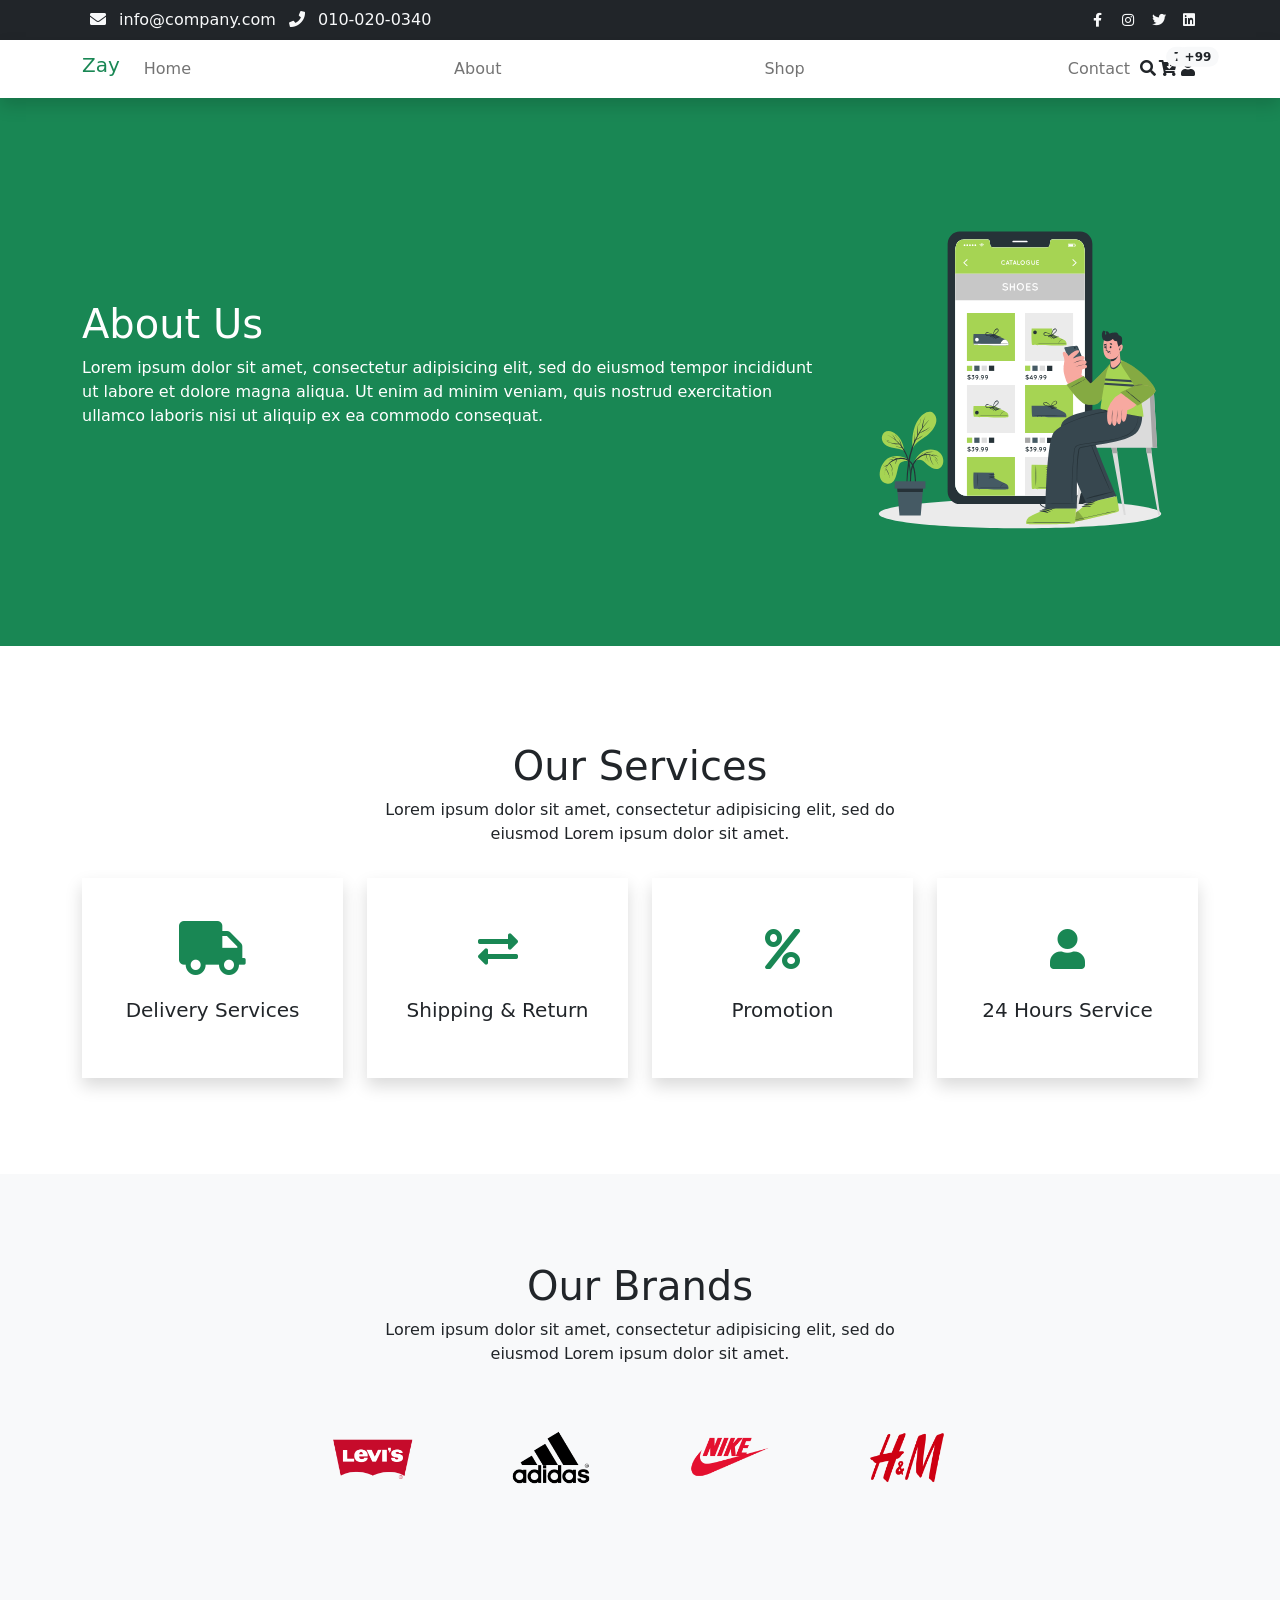
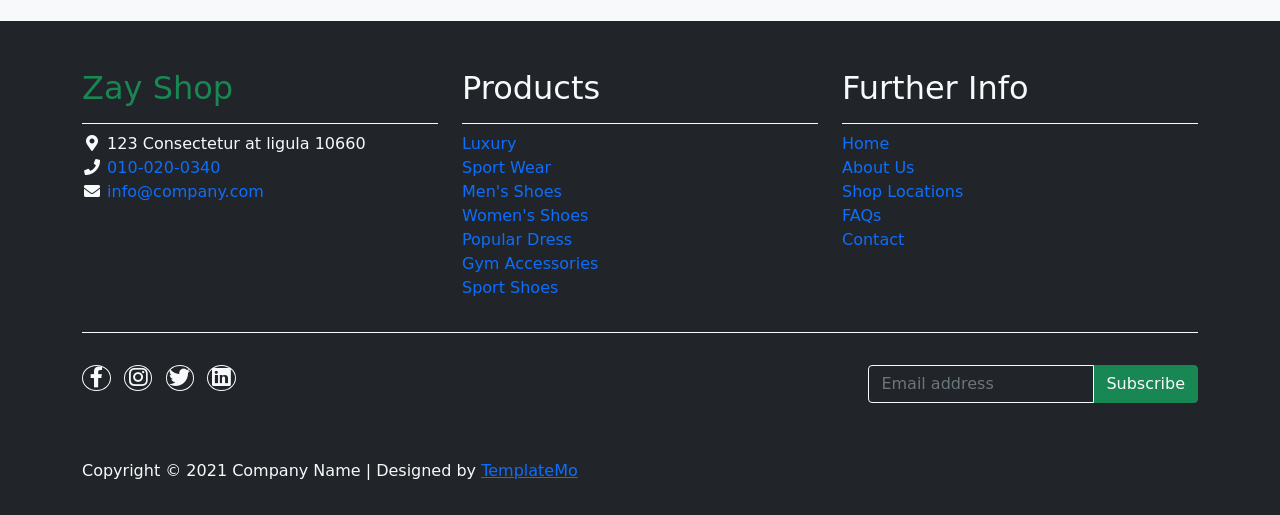
==== about.html @ 435ff187 "inicioDeProyecto" ====
<!DOCTYPE html>
<html lang="en">

<head>
    <title>Zay Shop - About Page</title>
    <meta charset="utf-8">
    <meta name="viewport" content="width=device-width, initial-scale=1">

    <link rel="apple-touch-icon" href="assets/img/apple-icon.png">
    <link rel="shortcut icon" type="image/x-icon" href="assets/img/favicon.ico">

    <link rel="stylesheet" href="assets/css/bootstrap.min.css">
    <link rel="stylesheet" href="assets/css/templatemo.css">
    <link rel="stylesheet" href="assets/css/custom.css">

    <!-- Load fonts style after rendering the layout styles -->
    <link rel="stylesheet" href="https://fonts.googleapis.com/css2?family=Roboto:wght@100;200;300;400;500;700;900&display=swap">
    <link rel="stylesheet" href="assets/css/fontawesome.min.css">
<!--
    
TemplateMo 559 Zay Shop

https://templatemo.com/tm-559-zay-shop

-->
</head>

<body>
    <!-- Start Top Nav -->
    <nav class="navbar navbar-expand-lg bg-dark navbar-light d-none d-lg-block" id="templatemo_nav_top">
        <div class="container text-light">
            <div class="w-100 d-flex justify-content-between">
                <div>
                    <i class="fa fa-envelope mx-2"></i>
                    <a class="navbar-sm-brand text-light text-decoration-none" href="mailto:info@company.com">info@company.com</a>
                    <i class="fa fa-phone mx-2"></i>
                    <a class="navbar-sm-brand text-light text-decoration-none" href="tel:010-020-0340">010-020-0340</a>
                </div>
                <div>
                    <a class="text-light" href="https://fb.com/templatemo" target="_blank" rel="sponsored"><i class="fab fa-facebook-f fa-sm fa-fw me-2"></i></a>
                    <a class="text-light" href="https://www.instagram.com/" target="_blank"><i class="fab fa-instagram fa-sm fa-fw me-2"></i></a>
                    <a class="text-light" href="https://twitter.com/" target="_blank"><i class="fab fa-twitter fa-sm fa-fw me-2"></i></a>
                    <a class="text-light" href="https://www.linkedin.com/" target="_blank"><i class="fab fa-linkedin fa-sm fa-fw"></i></a>
                </div>
            </div>
        </div>
    </nav>
    <!-- Close Top Nav -->


    <!-- Header -->
    <nav class="navbar navbar-expand-lg navbar-light shadow">
        <div class="container d-flex justify-content-between align-items-center">

            <a class="navbar-brand text-success logo h1 align-self-center" href="index.html">
                Zay
            </a>

            <button class="navbar-toggler border-0" type="button" data-bs-toggle="collapse" data-bs-target="#templatemo_main_nav" aria-controls="navbarSupportedContent" aria-expanded="false" aria-label="Toggle navigation">
                <span class="navbar-toggler-icon"></span>
            </button>

            <div class="align-self-center collapse navbar-collapse flex-fill  d-lg-flex justify-content-lg-between" id="templatemo_main_nav">
                <div class="flex-fill">
                    <ul class="nav navbar-nav d-flex justify-content-between mx-lg-auto">
                        <li class="nav-item">
                            <a class="nav-link" href="index.html">Home</a>
                        </li>
                        <li class="nav-item">
                            <a class="nav-link" href="about.html">About</a>
                        </li>
                        <li class="nav-item">
                            <a class="nav-link" href="shop.html">Shop</a>
                        </li>
                        <li class="nav-item">
                            <a class="nav-link" href="contact.html">Contact</a>
                        </li>
                    </ul>
                </div>
                <div class="navbar align-self-center d-flex">
                    <div class="d-lg-none flex-sm-fill mt-3 mb-4 col-7 col-sm-auto pr-3">
                        <div class="input-group">
                            <input type="text" class="form-control" id="inputMobileSearch" placeholder="Search ...">
                            <div class="input-group-text">
                                <i class="fa fa-fw fa-search"></i>
                            </div>
                        </div>
                    </div>
                    <a class="nav-icon d-none d-lg-inline" href="#" data-bs-toggle="modal" data-bs-target="#templatemo_search">
                        <i class="fa fa-fw fa-search text-dark mr-2"></i>
                    </a>
                    <a class="nav-icon position-relative text-decoration-none" href="#">
                        <i class="fa fa-fw fa-cart-arrow-down text-dark mr-1"></i>
                        <span class="position-absolute top-0 left-100 translate-middle badge rounded-pill bg-light text-dark">7</span>
                    </a>
                    <a class="nav-icon position-relative text-decoration-none" href="#">
                        <i class="fa fa-fw fa-user text-dark mr-3"></i>
                        <span class="position-absolute top-0 left-100 translate-middle badge rounded-pill bg-light text-dark">+99</span>
                    </a>
                </div>
            </div>

        </div>
    </nav>
    <!-- Close Header -->

    <!-- Modal -->
    <div class="modal fade bg-white" id="templatemo_search" tabindex="-1" role="dialog" aria-labelledby="exampleModalLabel" aria-hidden="true">
        <div class="modal-dialog modal-lg" role="document">
            <div class="w-100 pt-1 mb-5 text-right">
                <button type="button" class="btn-close" data-bs-dismiss="modal" aria-label="Close"></button>
            </div>
            <form action="" method="get" class="modal-content modal-body border-0 p-0">
                <div class="input-group mb-2">
                    <input type="text" class="form-control" id="inputModalSearch" name="q" placeholder="Search ...">
                    <button type="submit" class="input-group-text bg-success text-light">
                        <i class="fa fa-fw fa-search text-white"></i>
                    </button>
                </div>
            </form>
        </div>
    </div>



    <section class="bg-success py-5">
        <div class="container">
            <div class="row align-items-center py-5">
                <div class="col-md-8 text-white">
                    <h1>About Us</h1>
                    <p>
                        Lorem ipsum dolor sit amet, consectetur adipisicing elit, sed do eiusmod
                        tempor incididunt ut labore et dolore magna aliqua. Ut enim ad minim veniam,
                        quis nostrud exercitation ullamco laboris nisi ut aliquip ex ea commodo consequat.
                    </p>
                </div>
                <div class="col-md-4">
                    <img src="assets/img/about-hero.svg" alt="About Hero">
                </div>
            </div>
        </div>
    </section>
    <!-- Close Banner -->

    <!-- Start Section -->
    <section class="container py-5">
        <div class="row text-center pt-5 pb-3">
            <div class="col-lg-6 m-auto">
                <h1 class="h1">Our Services</h1>
                <p>
                    Lorem ipsum dolor sit amet, consectetur adipisicing elit, sed do eiusmod
                    Lorem ipsum dolor sit amet.
                </p>
            </div>
        </div>
        <div class="row">

            <div class="col-md-6 col-lg-3 pb-5">
                <div class="h-100 py-5 services-icon-wap shadow">
                    <div class="h1 text-success text-center"><i class="fa fa-truck fa-lg"></i></div>
                    <h2 class="h5 mt-4 text-center">Delivery Services</h2>
                </div>
            </div>

            <div class="col-md-6 col-lg-3 pb-5">
                <div class="h-100 py-5 services-icon-wap shadow">
                    <div class="h1 text-success text-center"><i class="fas fa-exchange-alt"></i></div>
                    <h2 class="h5 mt-4 text-center">Shipping & Return</h2>
                </div>
            </div>

            <div class="col-md-6 col-lg-3 pb-5">
                <div class="h-100 py-5 services-icon-wap shadow">
                    <div class="h1 text-success text-center"><i class="fa fa-percent"></i></div>
                    <h2 class="h5 mt-4 text-center">Promotion</h2>
                </div>
            </div>

            <div class="col-md-6 col-lg-3 pb-5">
                <div class="h-100 py-5 services-icon-wap shadow">
                    <div class="h1 text-success text-center"><i class="fa fa-user"></i></div>
                    <h2 class="h5 mt-4 text-center">24 Hours Service</h2>
                </div>
            </div>
        </div>
    </section>
    <!-- End Section -->

    <!-- Start Brands -->
    <section class="bg-light py-5">
        <div class="container my-4">
            <div class="row text-center py-3">
                <div class="col-lg-6 m-auto">
                    <h1 class="h1">Our Brands</h1>
                    <p>
                        Lorem ipsum dolor sit amet, consectetur adipisicing elit, sed do eiusmod
                        Lorem ipsum dolor sit amet.
                    </p>
                </div>
                <div class="col-lg-9 m-auto tempaltemo-carousel">
                    <div class="row d-flex flex-row">
                        <!--Controls-->
                        <div class="col-1 align-self-center">
                            <a class="h1" href="#templatemo-slide-brand" role="button" data-bs-slide="prev">
                                <i class="text-light fas fa-chevron-left"></i>
                            </a>
                        </div>
                        <!--End Controls-->

                        <!--Carousel Wrapper-->
                        <div class="col">
                            <div class="carousel slide carousel-multi-item pt-2 pt-md-0" id="templatemo-slide-brand" data-bs-ride="carousel">
                                <!--Slides-->
                                <div class="carousel-inner product-links-wap" role="listbox">

                                    <!--First slide-->
                                    <div class="carousel-item active">
                                        <div class="row">
                                            <div class="col-3 p-md-5">
                                                <a href="#"><img class="img-fluid brand-img" src="assets/img/brand_01.png" alt="Brand Logo"></a>
                                            </div>
                                            <div class="col-3 p-md-5">
                                                <a href="#"><img class="img-fluid brand-img" src="assets/img/brand_02.png" alt="Brand Logo"></a>
                                            </div>
                                            <div class="col-3 p-md-5">
                                                <a href="#"><img class="img-fluid brand-img" src="assets/img/brand_03.png" alt="Brand Logo"></a>
                                            </div>
                                            <div class="col-3 p-md-5">
                                                <a href="#"><img class="img-fluid brand-img" src="assets/img/brand_04.png" alt="Brand Logo"></a>
                                            </div>
                                        </div>
                                    </div>
                                    <!--End First slide-->

                                    <!--Second slide-->
                                    <div class="carousel-item">
                                        <div class="row">
                                            <div class="col-3 p-md-5">
                                                <a href="#"><img class="img-fluid brand-img" src="assets/img/brand_01.png" alt="Brand Logo"></a>
                                            </div>
                                            <div class="col-3 p-md-5">
                                                <a href="#"><img class="img-fluid brand-img" src="assets/img/brand_02.png" alt="Brand Logo"></a>
                                            </div>
                                            <div class="col-3 p-md-5">
                                                <a href="#"><img class="img-fluid brand-img" src="assets/img/brand_03.png" alt="Brand Logo"></a>
                                            </div>
                                            <div class="col-3 p-md-5">
                                                <a href="#"><img class="img-fluid brand-img" src="assets/img/brand_04.png" alt="Brand Logo"></a>
                                            </div>
                                        </div>
                                    </div>
                                    <!--End Second slide-->

                                    <!--Third slide-->
                                    <div class="carousel-item">
                                        <div class="row">
                                            <div class="col-3 p-md-5">
                                                <a href="#"><img class="img-fluid brand-img" src="assets/img/brand_01.png" alt="Brand Logo"></a>
                                            </div>
                                            <div class="col-3 p-md-5">
                                                <a href="#"><img class="img-fluid brand-img" src="assets/img/brand_02.png" alt="Brand Logo"></a>
                                            </div>
                                            <div class="col-3 p-md-5">
                                                <a href="#"><img class="img-fluid brand-img" src="assets/img/brand_03.png" alt="Brand Logo"></a>
                                            </div>
                                            <div class="col-3 p-md-5">
                                                <a href="#"><img class="img-fluid brand-img" src="assets/img/brand_04.png" alt="Brand Logo"></a>
                                            </div>
                                        </div>
                                    </div>
                                    <!--End Third slide-->

                                </div>
                                <!--End Slides-->
                            </div>
                        </div>
                        <!--End Carousel Wrapper-->

                        <!--Controls-->
                        <div class="col-1 align-self-center">
                            <a class="h1" href="#templatemo-slide-brand" role="button" data-bs-slide="next">
                                <i class="text-light fas fa-chevron-right"></i>
                            </a>
                        </div>
                        <!--End Controls-->
                    </div>
                </div>
            </div>
        </div>
    </section>
    <!--End Brands-->


    <!-- Start Footer -->
    <footer class="bg-dark" id="tempaltemo_footer">
        <div class="container">
            <div class="row">

                <div class="col-md-4 pt-5">
                    <h2 class="h2 text-success border-bottom pb-3 border-light logo">Zay Shop</h2>
                    <ul class="list-unstyled text-light footer-link-list">
                        <li>
                            <i class="fas fa-map-marker-alt fa-fw"></i>
                            123 Consectetur at ligula 10660
                        </li>
                        <li>
                            <i class="fa fa-phone fa-fw"></i>
                            <a class="text-decoration-none" href="tel:010-020-0340">010-020-0340</a>
                        </li>
                        <li>
                            <i class="fa fa-envelope fa-fw"></i>
                            <a class="text-decoration-none" href="mailto:info@company.com">info@company.com</a>
                        </li>
                    </ul>
                </div>

                <div class="col-md-4 pt-5">
                    <h2 class="h2 text-light border-bottom pb-3 border-light">Products</h2>
                    <ul class="list-unstyled text-light footer-link-list">
                        <li><a class="text-decoration-none" href="#">Luxury</a></li>
                        <li><a class="text-decoration-none" href="#">Sport Wear</a></li>
                        <li><a class="text-decoration-none" href="#">Men's Shoes</a></li>
                        <li><a class="text-decoration-none" href="#">Women's Shoes</a></li>
                        <li><a class="text-decoration-none" href="#">Popular Dress</a></li>
                        <li><a class="text-decoration-none" href="#">Gym Accessories</a></li>
                        <li><a class="text-decoration-none" href="#">Sport Shoes</a></li>
                    </ul>
                </div>

                <div class="col-md-4 pt-5">
                    <h2 class="h2 text-light border-bottom pb-3 border-light">Further Info</h2>
                    <ul class="list-unstyled text-light footer-link-list">
                        <li><a class="text-decoration-none" href="#">Home</a></li>
                        <li><a class="text-decoration-none" href="#">About Us</a></li>
                        <li><a class="text-decoration-none" href="#">Shop Locations</a></li>
                        <li><a class="text-decoration-none" href="#">FAQs</a></li>
                        <li><a class="text-decoration-none" href="#">Contact</a></li>
                    </ul>
                </div>

            </div>

            <div class="row text-light mb-4">
                <div class="col-12 mb-3">
                    <div class="w-100 my-3 border-top border-light"></div>
                </div>
                <div class="col-auto me-auto">
                    <ul class="list-inline text-left footer-icons">
                        <li class="list-inline-item border border-light rounded-circle text-center">
                            <a rel="nofollow" class="text-light text-decoration-none" target="_blank" href="http://fb.com/templatemo"><i class="fab fa-facebook-f fa-lg fa-fw"></i></a>
                        </li>
                        <li class="list-inline-item border border-light rounded-circle text-center">
                            <a class="text-light text-decoration-none" target="_blank" href="https://www.instagram.com/"><i class="fab fa-instagram fa-lg fa-fw"></i></a>
                        </li>
                        <li class="list-inline-item border border-light rounded-circle text-center">
                            <a class="text-light text-decoration-none" target="_blank" href="https://twitter.com/"><i class="fab fa-twitter fa-lg fa-fw"></i></a>
                        </li>
                        <li class="list-inline-item border border-light rounded-circle text-center">
                            <a class="text-light text-decoration-none" target="_blank" href="https://www.linkedin.com/"><i class="fab fa-linkedin fa-lg fa-fw"></i></a>
                        </li>
                    </ul>
                </div>
                <div class="col-auto">
                    <label class="sr-only" for="subscribeEmail">Email address</label>
                    <div class="input-group mb-2">
                        <input type="text" class="form-control bg-dark border-light" id="subscribeEmail" placeholder="Email address">
                        <div class="input-group-text btn-success text-light">Subscribe</div>
                    </div>
                </div>
            </div>
        </div>

        <div class="w-100 bg-black py-3">
            <div class="container">
                <div class="row pt-2">
                    <div class="col-12">
                        <p class="text-left text-light">
                            Copyright &copy; 2021 Company Name 
                            | Designed by <a rel="sponsored" href="https://templatemo.com/page/1" target="_blank">TemplateMo</a>
                        </p>
                    </div>
                </div>
            </div>
        </div>

    </footer>
    <!-- End Footer -->

    <!-- Start Script -->
    <script src="assets/js/jquery-1.11.0.min.js"></script>
    <script src="assets/js/jquery-migrate-1.2.1.min.js"></script>
    <script src="assets/js/bootstrap.bundle.min.js"></script>
    <script src="assets/js/templatemo.js"></script>
    <script src="assets/js/custom.js"></script>
    <!-- End Script -->
</body>

</html>
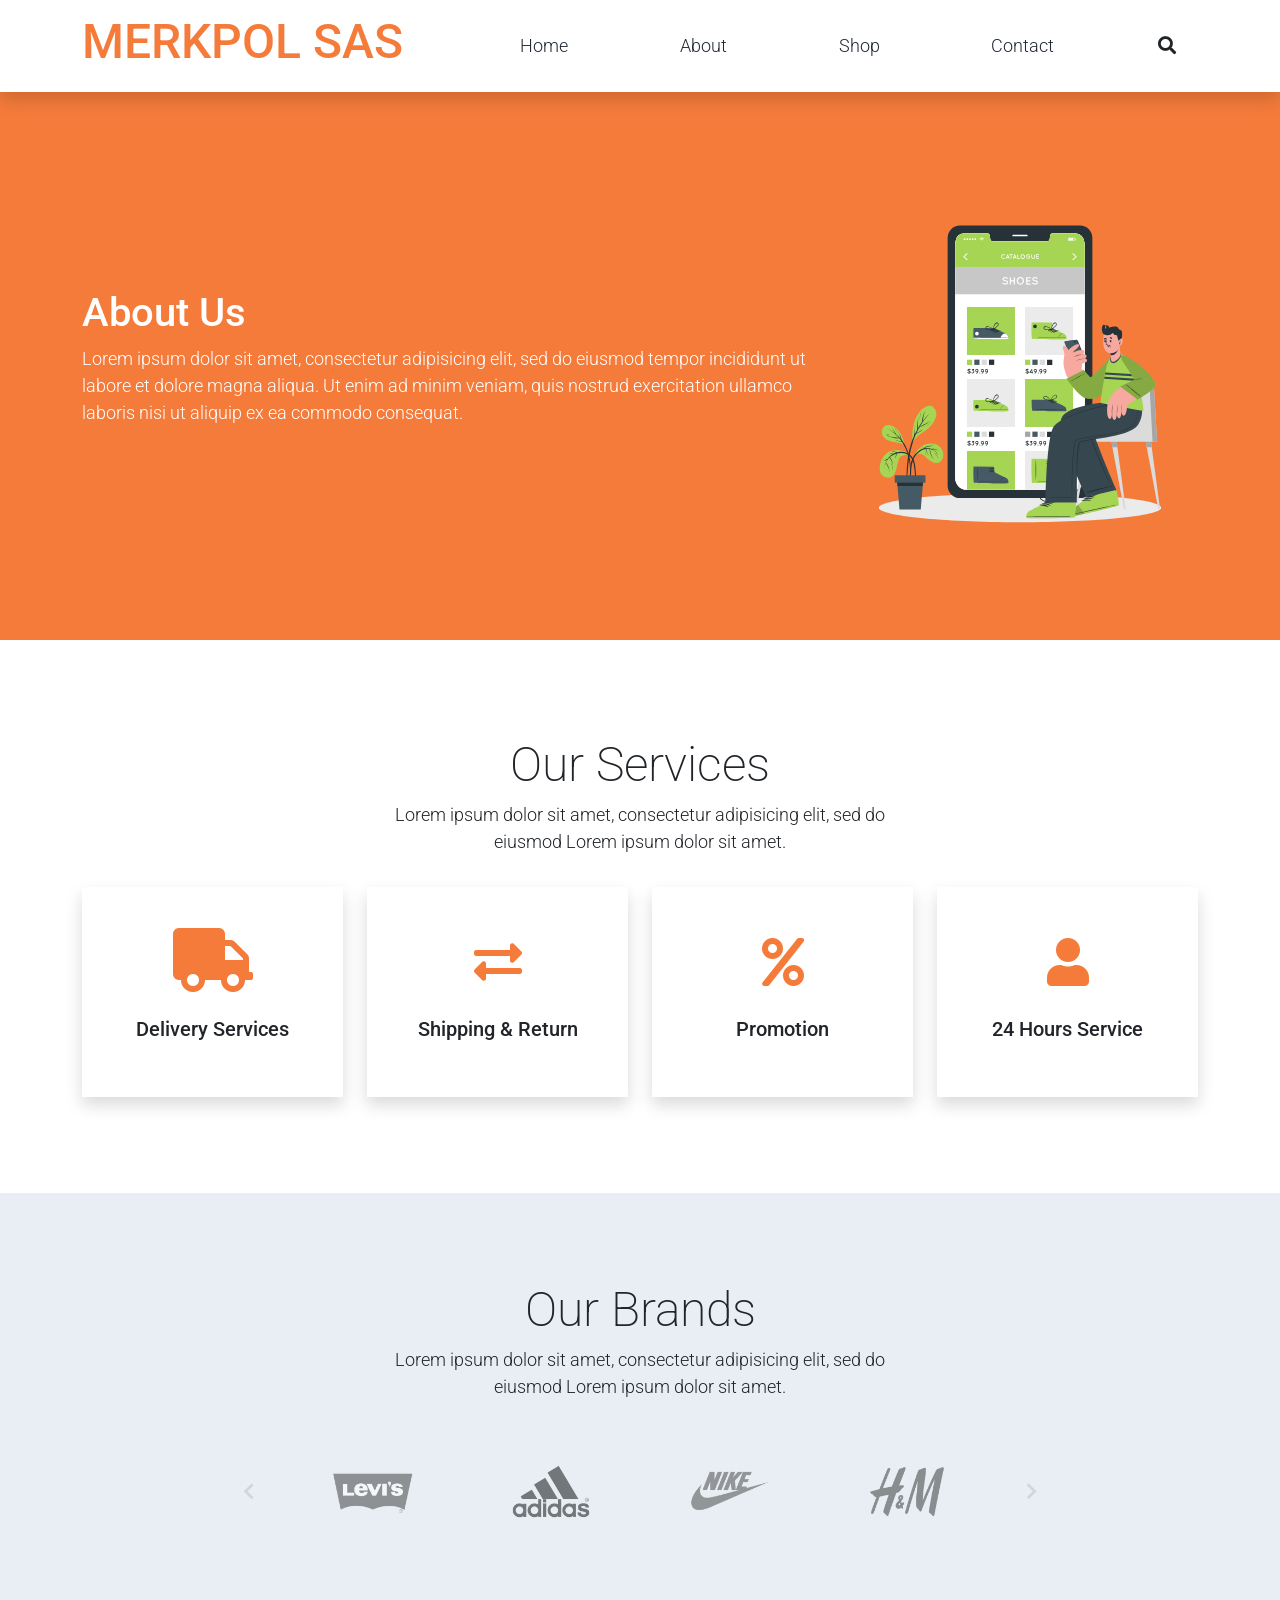
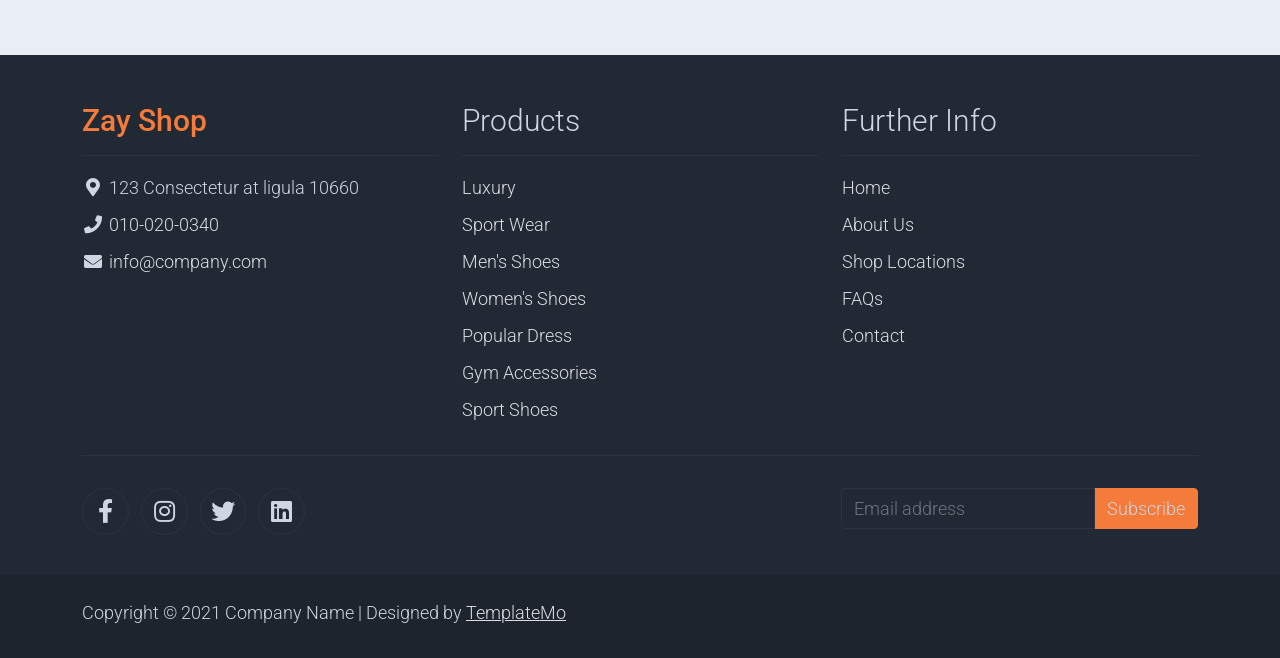
==== commit cd4e8724: "cambios de la pagina principal" ====
--- a/about.html
+++ b/about.html
@@ -1,398 +1,427 @@
-<!DOCTYPE html>
+<!doctype html>
 <html lang="en">
-
-<head>
-    <title>Zay Shop - About Page</title>
-    <meta charset="utf-8">
-    <meta name="viewport" content="width=device-width, initial-scale=1">
-
-    <link rel="apple-touch-icon" href="assets/img/apple-icon.png">
-    <link rel="shortcut icon" type="image/x-icon" href="assets/img/favicon.ico">
-
-    <link rel="stylesheet" href="assets/css/bootstrap.min.css">
-    <link rel="stylesheet" href="assets/css/templatemo.css">
-    <link rel="stylesheet" href="assets/css/custom.css">
-
-    <!-- Load fonts style after rendering the layout styles -->
-    <link rel="stylesheet" href="https://fonts.googleapis.com/css2?family=Roboto:wght@100;200;300;400;500;700;900&display=swap">
-    <link rel="stylesheet" href="assets/css/fontawesome.min.css">
-<!--
-    
-TemplateMo 559 Zay Shop
-
-https://templatemo.com/tm-559-zay-shop
-
--->
-</head>
-
-<body>
-    <!-- Start Top Nav -->
-    <nav class="navbar navbar-expand-lg bg-dark navbar-light d-none d-lg-block" id="templatemo_nav_top">
-        <div class="container text-light">
-            <div class="w-100 d-flex justify-content-between">
-                <div>
-                    <i class="fa fa-envelope mx-2"></i>
-                    <a class="navbar-sm-brand text-light text-decoration-none" href="mailto:info@company.com">info@company.com</a>
-                    <i class="fa fa-phone mx-2"></i>
-                    <a class="navbar-sm-brand text-light text-decoration-none" href="tel:010-020-0340">010-020-0340</a>
-                </div>
-                <div>
-                    <a class="text-light" href="https://fb.com/templatemo" target="_blank" rel="sponsored"><i class="fab fa-facebook-f fa-sm fa-fw me-2"></i></a>
-                    <a class="text-light" href="https://www.instagram.com/" target="_blank"><i class="fab fa-instagram fa-sm fa-fw me-2"></i></a>
-                    <a class="text-light" href="https://twitter.com/" target="_blank"><i class="fab fa-twitter fa-sm fa-fw me-2"></i></a>
-                    <a class="text-light" href="https://www.linkedin.com/" target="_blank"><i class="fab fa-linkedin fa-sm fa-fw"></i></a>
-                </div>
-            </div>
-        </div>
-    </nav>
-    <!-- Close Top Nav -->
-
-
-    <!-- Header -->
-    <nav class="navbar navbar-expand-lg navbar-light shadow">
-        <div class="container d-flex justify-content-between align-items-center">
-
-            <a class="navbar-brand text-success logo h1 align-self-center" href="index.html">
-                Zay
-            </a>
-
-            <button class="navbar-toggler border-0" type="button" data-bs-toggle="collapse" data-bs-target="#templatemo_main_nav" aria-controls="navbarSupportedContent" aria-expanded="false" aria-label="Toggle navigation">
-                <span class="navbar-toggler-icon"></span>
-            </button>
-
-            <div class="align-self-center collapse navbar-collapse flex-fill  d-lg-flex justify-content-lg-between" id="templatemo_main_nav">
-                <div class="flex-fill">
-                    <ul class="nav navbar-nav d-flex justify-content-between mx-lg-auto">
-                        <li class="nav-item">
-                            <a class="nav-link" href="index.html">Home</a>
-                        </li>
-                        <li class="nav-item">
-                            <a class="nav-link" href="about.html">About</a>
-                        </li>
-                        <li class="nav-item">
-                            <a class="nav-link" href="shop.html">Shop</a>
-                        </li>
-                        <li class="nav-item">
-                            <a class="nav-link" href="contact.html">Contact</a>
-                        </li>
-                    </ul>
-                </div>
-                <div class="navbar align-self-center d-flex">
-                    <div class="d-lg-none flex-sm-fill mt-3 mb-4 col-7 col-sm-auto pr-3">
-                        <div class="input-group">
-                            <input type="text" class="form-control" id="inputMobileSearch" placeholder="Search ...">
-                            <div class="input-group-text">
-                                <i class="fa fa-fw fa-search"></i>
-                            </div>
-                        </div>
-                    </div>
-                    <a class="nav-icon d-none d-lg-inline" href="#" data-bs-toggle="modal" data-bs-target="#templatemo_search">
-                        <i class="fa fa-fw fa-search text-dark mr-2"></i>
-                    </a>
-                    <a class="nav-icon position-relative text-decoration-none" href="#">
-                        <i class="fa fa-fw fa-cart-arrow-down text-dark mr-1"></i>
-                        <span class="position-absolute top-0 left-100 translate-middle badge rounded-pill bg-light text-dark">7</span>
-                    </a>
-                    <a class="nav-icon position-relative text-decoration-none" href="#">
-                        <i class="fa fa-fw fa-user text-dark mr-3"></i>
-                        <span class="position-absolute top-0 left-100 translate-middle badge rounded-pill bg-light text-dark">+99</span>
-                    </a>
-                </div>
-            </div>
-
-        </div>
-    </nav>
-    <!-- Close Header -->
-
-    <!-- Modal -->
-    <div class="modal fade bg-white" id="templatemo_search" tabindex="-1" role="dialog" aria-labelledby="exampleModalLabel" aria-hidden="true">
-        <div class="modal-dialog modal-lg" role="document">
-            <div class="w-100 pt-1 mb-5 text-right">
-                <button type="button" class="btn-close" data-bs-dismiss="modal" aria-label="Close"></button>
-            </div>
-            <form action="" method="get" class="modal-content modal-body border-0 p-0">
-                <div class="input-group mb-2">
-                    <input type="text" class="form-control" id="inputModalSearch" name="q" placeholder="Search ...">
-                    <button type="submit" class="input-group-text bg-success text-light">
-                        <i class="fa fa-fw fa-search text-white"></i>
-                    </button>
-                </div>
-            </form>
-        </div>
-    </div>
-
-
+  <head>
+    <title>Merkpol SAS</title>
+    <meta charset="utf-8" />
+    <meta name="viewport" content="width=device-width, initial-scale=1" />
+
+    <link rel="apple-touch-icon" href="assets/img/logoMerkpol1.png" />
+    <link
+      rel="shortcut icon"
+      type="image/x-icon"
+      href="assets/img/logoMerkpol1.png"
+    />
+    <link rel="stylesheet" href="assets/css/custom.css" />
+  </head>
+
+  <body>
+    <div id="navbar-container"></div>
 
     <section class="bg-success py-5">
-        <div class="container">
-            <div class="row align-items-center py-5">
-                <div class="col-md-8 text-white">
-                    <h1>About Us</h1>
-                    <p>
-                        Lorem ipsum dolor sit amet, consectetur adipisicing elit, sed do eiusmod
-                        tempor incididunt ut labore et dolore magna aliqua. Ut enim ad minim veniam,
-                        quis nostrud exercitation ullamco laboris nisi ut aliquip ex ea commodo consequat.
-                    </p>
-                </div>
-                <div class="col-md-4">
-                    <img src="assets/img/about-hero.svg" alt="About Hero">
-                </div>
-            </div>
-        </div>
+      <div class="container">
+        <div class="row align-items-center py-5">
+          <div class="col-md-8 text-white">
+            <h1>About Us</h1>
+            <p>
+              Lorem ipsum dolor sit amet, consectetur adipisicing elit, sed do
+              eiusmod tempor incididunt ut labore et dolore magna aliqua. Ut
+              enim ad minim veniam, quis nostrud exercitation ullamco laboris
+              nisi ut aliquip ex ea commodo consequat.
+            </p>
+          </div>
+          <div class="col-md-4">
+            <img src="assets/img/about-hero.svg" alt="About Hero" />
+          </div>
+        </div>
+      </div>
     </section>
     <!-- Close Banner -->
 
     <!-- Start Section -->
     <section class="container py-5">
-        <div class="row text-center pt-5 pb-3">
-            <div class="col-lg-6 m-auto">
-                <h1 class="h1">Our Services</h1>
-                <p>
-                    Lorem ipsum dolor sit amet, consectetur adipisicing elit, sed do eiusmod
-                    Lorem ipsum dolor sit amet.
-                </p>
-            </div>
-        </div>
-        <div class="row">
-
-            <div class="col-md-6 col-lg-3 pb-5">
-                <div class="h-100 py-5 services-icon-wap shadow">
-                    <div class="h1 text-success text-center"><i class="fa fa-truck fa-lg"></i></div>
-                    <h2 class="h5 mt-4 text-center">Delivery Services</h2>
-                </div>
-            </div>
-
-            <div class="col-md-6 col-lg-3 pb-5">
-                <div class="h-100 py-5 services-icon-wap shadow">
-                    <div class="h1 text-success text-center"><i class="fas fa-exchange-alt"></i></div>
-                    <h2 class="h5 mt-4 text-center">Shipping & Return</h2>
-                </div>
-            </div>
-
-            <div class="col-md-6 col-lg-3 pb-5">
-                <div class="h-100 py-5 services-icon-wap shadow">
-                    <div class="h1 text-success text-center"><i class="fa fa-percent"></i></div>
-                    <h2 class="h5 mt-4 text-center">Promotion</h2>
-                </div>
-            </div>
-
-            <div class="col-md-6 col-lg-3 pb-5">
-                <div class="h-100 py-5 services-icon-wap shadow">
-                    <div class="h1 text-success text-center"><i class="fa fa-user"></i></div>
-                    <h2 class="h5 mt-4 text-center">24 Hours Service</h2>
-                </div>
-            </div>
-        </div>
+      <div class="row text-center pt-5 pb-3">
+        <div class="col-lg-6 m-auto">
+          <h1 class="h1">Our Services</h1>
+          <p>
+            Lorem ipsum dolor sit amet, consectetur adipisicing elit, sed do
+            eiusmod Lorem ipsum dolor sit amet.
+          </p>
+        </div>
+      </div>
+      <div class="row">
+        <div class="col-md-6 col-lg-3 pb-5">
+          <div class="h-100 py-5 services-icon-wap shadow">
+            <div class="h1 text-success text-center">
+              <i class="fa fa-truck fa-lg"></i>
+            </div>
+            <h2 class="h5 mt-4 text-center">Delivery Services</h2>
+          </div>
+        </div>
+
+        <div class="col-md-6 col-lg-3 pb-5">
+          <div class="h-100 py-5 services-icon-wap shadow">
+            <div class="h1 text-success text-center">
+              <i class="fas fa-exchange-alt"></i>
+            </div>
+            <h2 class="h5 mt-4 text-center">Shipping & Return</h2>
+          </div>
+        </div>
+
+        <div class="col-md-6 col-lg-3 pb-5">
+          <div class="h-100 py-5 services-icon-wap shadow">
+            <div class="h1 text-success text-center">
+              <i class="fa fa-percent"></i>
+            </div>
+            <h2 class="h5 mt-4 text-center">Promotion</h2>
+          </div>
+        </div>
+
+        <div class="col-md-6 col-lg-3 pb-5">
+          <div class="h-100 py-5 services-icon-wap shadow">
+            <div class="h1 text-success text-center">
+              <i class="fa fa-user"></i>
+            </div>
+            <h2 class="h5 mt-4 text-center">24 Hours Service</h2>
+          </div>
+        </div>
+      </div>
     </section>
     <!-- End Section -->
 
     <!-- Start Brands -->
     <section class="bg-light py-5">
-        <div class="container my-4">
-            <div class="row text-center py-3">
-                <div class="col-lg-6 m-auto">
-                    <h1 class="h1">Our Brands</h1>
-                    <p>
-                        Lorem ipsum dolor sit amet, consectetur adipisicing elit, sed do eiusmod
-                        Lorem ipsum dolor sit amet.
-                    </p>
+      <div class="container my-4">
+        <div class="row text-center py-3">
+          <div class="col-lg-6 m-auto">
+            <h1 class="h1">Our Brands</h1>
+            <p>
+              Lorem ipsum dolor sit amet, consectetur adipisicing elit, sed do
+              eiusmod Lorem ipsum dolor sit amet.
+            </p>
+          </div>
+          <div class="col-lg-9 m-auto tempaltemo-carousel">
+            <div class="row d-flex flex-row">
+              <!--Controls-->
+              <div class="col-1 align-self-center">
+                <a
+                  class="h1"
+                  href="#templatemo-slide-brand"
+                  role="button"
+                  data-bs-slide="prev"
+                >
+                  <i class="text-light fas fa-chevron-left"></i>
+                </a>
+              </div>
+              <!--End Controls-->
+
+              <!--Carousel Wrapper-->
+              <div class="col">
+                <div
+                  class="carousel slide carousel-multi-item pt-2 pt-md-0"
+                  id="templatemo-slide-brand"
+                  data-bs-ride="carousel"
+                >
+                  <!--Slides-->
+                  <div class="carousel-inner product-links-wap" role="listbox">
+                    <!--First slide-->
+                    <div class="carousel-item active">
+                      <div class="row">
+                        <div class="col-3 p-md-5">
+                          <a href="#"
+                            ><img
+                              class="img-fluid brand-img"
+                              src="assets/img/brand_01.png"
+                              alt="Brand Logo"
+                          /></a>
+                        </div>
+                        <div class="col-3 p-md-5">
+                          <a href="#"
+                            ><img
+                              class="img-fluid brand-img"
+                              src="assets/img/brand_02.png"
+                              alt="Brand Logo"
+                          /></a>
+                        </div>
+                        <div class="col-3 p-md-5">
+                          <a href="#"
+                            ><img
+                              class="img-fluid brand-img"
+                              src="assets/img/brand_03.png"
+                              alt="Brand Logo"
+                          /></a>
+                        </div>
+                        <div class="col-3 p-md-5">
+                          <a href="#"
+                            ><img
+                              class="img-fluid brand-img"
+                              src="assets/img/brand_04.png"
+                              alt="Brand Logo"
+                          /></a>
+                        </div>
+                      </div>
+                    </div>
+                    <!--End First slide-->
+
+                    <!--Second slide-->
+                    <div class="carousel-item">
+                      <div class="row">
+                        <div class="col-3 p-md-5">
+                          <a href="#"
+                            ><img
+                              class="img-fluid brand-img"
+                              src="assets/img/brand_01.png"
+                              alt="Brand Logo"
+                          /></a>
+                        </div>
+                        <div class="col-3 p-md-5">
+                          <a href="#"
+                            ><img
+                              class="img-fluid brand-img"
+                              src="assets/img/brand_02.png"
+                              alt="Brand Logo"
+                          /></a>
+                        </div>
+                        <div class="col-3 p-md-5">
+                          <a href="#"
+                            ><img
+                              class="img-fluid brand-img"
+                              src="assets/img/brand_03.png"
+                              alt="Brand Logo"
+                          /></a>
+                        </div>
+                        <div class="col-3 p-md-5">
+                          <a href="#"
+                            ><img
+                              class="img-fluid brand-img"
+                              src="assets/img/brand_04.png"
+                              alt="Brand Logo"
+                          /></a>
+                        </div>
+                      </div>
+                    </div>
+                    <!--End Second slide-->
+
+                    <!--Third slide-->
+                    <div class="carousel-item">
+                      <div class="row">
+                        <div class="col-3 p-md-5">
+                          <a href="#"
+                            ><img
+                              class="img-fluid brand-img"
+                              src="assets/img/brand_01.png"
+                              alt="Brand Logo"
+                          /></a>
+                        </div>
+                        <div class="col-3 p-md-5">
+                          <a href="#"
+                            ><img
+                              class="img-fluid brand-img"
+                              src="assets/img/brand_02.png"
+                              alt="Brand Logo"
+                          /></a>
+                        </div>
+                        <div class="col-3 p-md-5">
+                          <a href="#"
+                            ><img
+                              class="img-fluid brand-img"
+                              src="assets/img/brand_03.png"
+                              alt="Brand Logo"
+                          /></a>
+                        </div>
+                        <div class="col-3 p-md-5">
+                          <a href="#"
+                            ><img
+                              class="img-fluid brand-img"
+                              src="assets/img/brand_04.png"
+                              alt="Brand Logo"
+                          /></a>
+                        </div>
+                      </div>
+                    </div>
+                    <!--End Third slide-->
+                  </div>
+                  <!--End Slides-->
                 </div>
-                <div class="col-lg-9 m-auto tempaltemo-carousel">
-                    <div class="row d-flex flex-row">
-                        <!--Controls-->
-                        <div class="col-1 align-self-center">
-                            <a class="h1" href="#templatemo-slide-brand" role="button" data-bs-slide="prev">
-                                <i class="text-light fas fa-chevron-left"></i>
-                            </a>
-                        </div>
-                        <!--End Controls-->
-
-                        <!--Carousel Wrapper-->
-                        <div class="col">
-                            <div class="carousel slide carousel-multi-item pt-2 pt-md-0" id="templatemo-slide-brand" data-bs-ride="carousel">
-                                <!--Slides-->
-                                <div class="carousel-inner product-links-wap" role="listbox">
-
-                                    <!--First slide-->
-                                    <div class="carousel-item active">
-                                        <div class="row">
-                                            <div class="col-3 p-md-5">
-                                                <a href="#"><img class="img-fluid brand-img" src="assets/img/brand_01.png" alt="Brand Logo"></a>
-                                            </div>
-                                            <div class="col-3 p-md-5">
-                                                <a href="#"><img class="img-fluid brand-img" src="assets/img/brand_02.png" alt="Brand Logo"></a>
-                                            </div>
-                                            <div class="col-3 p-md-5">
-                                                <a href="#"><img class="img-fluid brand-img" src="assets/img/brand_03.png" alt="Brand Logo"></a>
-                                            </div>
-                                            <div class="col-3 p-md-5">
-                                                <a href="#"><img class="img-fluid brand-img" src="assets/img/brand_04.png" alt="Brand Logo"></a>
-                                            </div>
-                                        </div>
-                                    </div>
-                                    <!--End First slide-->
-
-                                    <!--Second slide-->
-                                    <div class="carousel-item">
-                                        <div class="row">
-                                            <div class="col-3 p-md-5">
-                                                <a href="#"><img class="img-fluid brand-img" src="assets/img/brand_01.png" alt="Brand Logo"></a>
-                                            </div>
-                                            <div class="col-3 p-md-5">
-                                                <a href="#"><img class="img-fluid brand-img" src="assets/img/brand_02.png" alt="Brand Logo"></a>
-                                            </div>
-                                            <div class="col-3 p-md-5">
-                                                <a href="#"><img class="img-fluid brand-img" src="assets/img/brand_03.png" alt="Brand Logo"></a>
-                                            </div>
-                                            <div class="col-3 p-md-5">
-                                                <a href="#"><img class="img-fluid brand-img" src="assets/img/brand_04.png" alt="Brand Logo"></a>
-                                            </div>
-                                        </div>
-                                    </div>
-                                    <!--End Second slide-->
-
-                                    <!--Third slide-->
-                                    <div class="carousel-item">
-                                        <div class="row">
-                                            <div class="col-3 p-md-5">
-                                                <a href="#"><img class="img-fluid brand-img" src="assets/img/brand_01.png" alt="Brand Logo"></a>
-                                            </div>
-                                            <div class="col-3 p-md-5">
-                                                <a href="#"><img class="img-fluid brand-img" src="assets/img/brand_02.png" alt="Brand Logo"></a>
-                                            </div>
-                                            <div class="col-3 p-md-5">
-                                                <a href="#"><img class="img-fluid brand-img" src="assets/img/brand_03.png" alt="Brand Logo"></a>
-                                            </div>
-                                            <div class="col-3 p-md-5">
-                                                <a href="#"><img class="img-fluid brand-img" src="assets/img/brand_04.png" alt="Brand Logo"></a>
-                                            </div>
-                                        </div>
-                                    </div>
-                                    <!--End Third slide-->
-
-                                </div>
-                                <!--End Slides-->
-                            </div>
-                        </div>
-                        <!--End Carousel Wrapper-->
-
-                        <!--Controls-->
-                        <div class="col-1 align-self-center">
-                            <a class="h1" href="#templatemo-slide-brand" role="button" data-bs-slide="next">
-                                <i class="text-light fas fa-chevron-right"></i>
-                            </a>
-                        </div>
-                        <!--End Controls-->
-                    </div>
-                </div>
-            </div>
-        </div>
+              </div>
+              <!--End Carousel Wrapper-->
+
+              <!--Controls-->
+              <div class="col-1 align-self-center">
+                <a
+                  class="h1"
+                  href="#templatemo-slide-brand"
+                  role="button"
+                  data-bs-slide="next"
+                >
+                  <i class="text-light fas fa-chevron-right"></i>
+                </a>
+              </div>
+              <!--End Controls-->
+            </div>
+          </div>
+        </div>
+      </div>
     </section>
     <!--End Brands-->
 
-
     <!-- Start Footer -->
     <footer class="bg-dark" id="tempaltemo_footer">
+      <div class="container">
+        <div class="row">
+          <div class="col-md-4 pt-5">
+            <h2 class="h2 text-success border-bottom pb-3 border-light logo">
+              Zay Shop
+            </h2>
+            <ul class="list-unstyled text-light footer-link-list">
+              <li>
+                <i class="fas fa-map-marker-alt fa-fw"></i>
+                123 Consectetur at ligula 10660
+              </li>
+              <li>
+                <i class="fa fa-phone fa-fw"></i>
+                <a class="text-decoration-none" href="tel:010-020-0340"
+                  >010-020-0340</a
+                >
+              </li>
+              <li>
+                <i class="fa fa-envelope fa-fw"></i>
+                <a class="text-decoration-none" href="mailto:info@company.com"
+                  >info@company.com</a
+                >
+              </li>
+            </ul>
+          </div>
+
+          <div class="col-md-4 pt-5">
+            <h2 class="h2 text-light border-bottom pb-3 border-light">
+              Products
+            </h2>
+            <ul class="list-unstyled text-light footer-link-list">
+              <li><a class="text-decoration-none" href="#">Luxury</a></li>
+              <li><a class="text-decoration-none" href="#">Sport Wear</a></li>
+              <li><a class="text-decoration-none" href="#">Men's Shoes</a></li>
+              <li>
+                <a class="text-decoration-none" href="#">Women's Shoes</a>
+              </li>
+              <li>
+                <a class="text-decoration-none" href="#">Popular Dress</a>
+              </li>
+              <li>
+                <a class="text-decoration-none" href="#">Gym Accessories</a>
+              </li>
+              <li><a class="text-decoration-none" href="#">Sport Shoes</a></li>
+            </ul>
+          </div>
+
+          <div class="col-md-4 pt-5">
+            <h2 class="h2 text-light border-bottom pb-3 border-light">
+              Further Info
+            </h2>
+            <ul class="list-unstyled text-light footer-link-list">
+              <li><a class="text-decoration-none" href="#">Home</a></li>
+              <li><a class="text-decoration-none" href="#">About Us</a></li>
+              <li>
+                <a class="text-decoration-none" href="#">Shop Locations</a>
+              </li>
+              <li><a class="text-decoration-none" href="#">FAQs</a></li>
+              <li><a class="text-decoration-none" href="#">Contact</a></li>
+            </ul>
+          </div>
+        </div>
+
+        <div class="row text-light mb-4">
+          <div class="col-12 mb-3">
+            <div class="w-100 my-3 border-top border-light"></div>
+          </div>
+          <div class="col-auto me-auto">
+            <ul class="list-inline text-left footer-icons">
+              <li
+                class="list-inline-item border border-light rounded-circle text-center"
+              >
+                <a
+                  rel="nofollow"
+                  class="text-light text-decoration-none"
+                  target="_blank"
+                  href="http://fb.com/templatemo"
+                  ><i class="fab fa-facebook-f fa-lg fa-fw"></i
+                ></a>
+              </li>
+              <li
+                class="list-inline-item border border-light rounded-circle text-center"
+              >
+                <a
+                  class="text-light text-decoration-none"
+                  target="_blank"
+                  href="https://www.instagram.com/"
+                  ><i class="fab fa-instagram fa-lg fa-fw"></i
+                ></a>
+              </li>
+              <li
+                class="list-inline-item border border-light rounded-circle text-center"
+              >
+                <a
+                  class="text-light text-decoration-none"
+                  target="_blank"
+                  href="https://twitter.com/"
+                  ><i class="fab fa-twitter fa-lg fa-fw"></i
+                ></a>
+              </li>
+              <li
+                class="list-inline-item border border-light rounded-circle text-center"
+              >
+                <a
+                  class="text-light text-decoration-none"
+                  target="_blank"
+                  href="https://www.linkedin.com/"
+                  ><i class="fab fa-linkedin fa-lg fa-fw"></i
+                ></a>
+              </li>
+            </ul>
+          </div>
+          <div class="col-auto">
+            <label class="sr-only" for="subscribeEmail">Email address</label>
+            <div class="input-group mb-2">
+              <input
+                type="text"
+                class="form-control bg-dark border-light"
+                id="subscribeEmail"
+                placeholder="Email address"
+              />
+              <div class="input-group-text btn-success text-light">
+                Subscribe
+              </div>
+            </div>
+          </div>
+        </div>
+      </div>
+
+      <div class="w-100 bg-black py-3">
         <div class="container">
-            <div class="row">
-
-                <div class="col-md-4 pt-5">
-                    <h2 class="h2 text-success border-bottom pb-3 border-light logo">Zay Shop</h2>
-                    <ul class="list-unstyled text-light footer-link-list">
-                        <li>
-                            <i class="fas fa-map-marker-alt fa-fw"></i>
-                            123 Consectetur at ligula 10660
-                        </li>
-                        <li>
-                            <i class="fa fa-phone fa-fw"></i>
-                            <a class="text-decoration-none" href="tel:010-020-0340">010-020-0340</a>
-                        </li>
-                        <li>
-                            <i class="fa fa-envelope fa-fw"></i>
-                            <a class="text-decoration-none" href="mailto:info@company.com">info@company.com</a>
-                        </li>
-                    </ul>
-                </div>
-
-                <div class="col-md-4 pt-5">
-                    <h2 class="h2 text-light border-bottom pb-3 border-light">Products</h2>
-                    <ul class="list-unstyled text-light footer-link-list">
-                        <li><a class="text-decoration-none" href="#">Luxury</a></li>
-                        <li><a class="text-decoration-none" href="#">Sport Wear</a></li>
-                        <li><a class="text-decoration-none" href="#">Men's Shoes</a></li>
-                        <li><a class="text-decoration-none" href="#">Women's Shoes</a></li>
-                        <li><a class="text-decoration-none" href="#">Popular Dress</a></li>
-                        <li><a class="text-decoration-none" href="#">Gym Accessories</a></li>
-                        <li><a class="text-decoration-none" href="#">Sport Shoes</a></li>
-                    </ul>
-                </div>
-
-                <div class="col-md-4 pt-5">
-                    <h2 class="h2 text-light border-bottom pb-3 border-light">Further Info</h2>
-                    <ul class="list-unstyled text-light footer-link-list">
-                        <li><a class="text-decoration-none" href="#">Home</a></li>
-                        <li><a class="text-decoration-none" href="#">About Us</a></li>
-                        <li><a class="text-decoration-none" href="#">Shop Locations</a></li>
-                        <li><a class="text-decoration-none" href="#">FAQs</a></li>
-                        <li><a class="text-decoration-none" href="#">Contact</a></li>
-                    </ul>
-                </div>
-
-            </div>
-
-            <div class="row text-light mb-4">
-                <div class="col-12 mb-3">
-                    <div class="w-100 my-3 border-top border-light"></div>
-                </div>
-                <div class="col-auto me-auto">
-                    <ul class="list-inline text-left footer-icons">
-                        <li class="list-inline-item border border-light rounded-circle text-center">
-                            <a rel="nofollow" class="text-light text-decoration-none" target="_blank" href="http://fb.com/templatemo"><i class="fab fa-facebook-f fa-lg fa-fw"></i></a>
-                        </li>
-                        <li class="list-inline-item border border-light rounded-circle text-center">
-                            <a class="text-light text-decoration-none" target="_blank" href="https://www.instagram.com/"><i class="fab fa-instagram fa-lg fa-fw"></i></a>
-                        </li>
-                        <li class="list-inline-item border border-light rounded-circle text-center">
-                            <a class="text-light text-decoration-none" target="_blank" href="https://twitter.com/"><i class="fab fa-twitter fa-lg fa-fw"></i></a>
-                        </li>
-                        <li class="list-inline-item border border-light rounded-circle text-center">
-                            <a class="text-light text-decoration-none" target="_blank" href="https://www.linkedin.com/"><i class="fab fa-linkedin fa-lg fa-fw"></i></a>
-                        </li>
-                    </ul>
-                </div>
-                <div class="col-auto">
-                    <label class="sr-only" for="subscribeEmail">Email address</label>
-                    <div class="input-group mb-2">
-                        <input type="text" class="form-control bg-dark border-light" id="subscribeEmail" placeholder="Email address">
-                        <div class="input-group-text btn-success text-light">Subscribe</div>
-                    </div>
-                </div>
-            </div>
-        </div>
-
-        <div class="w-100 bg-black py-3">
-            <div class="container">
-                <div class="row pt-2">
-                    <div class="col-12">
-                        <p class="text-left text-light">
-                            Copyright &copy; 2021 Company Name 
-                            | Designed by <a rel="sponsored" href="https://templatemo.com/page/1" target="_blank">TemplateMo</a>
-                        </p>
-                    </div>
-                </div>
-            </div>
-        </div>
-
+          <div class="row pt-2">
+            <div class="col-12">
+              <p class="text-left text-light">
+                Copyright &copy; 2021 Company Name | Designed by
+                <a
+                  rel="sponsored"
+                  href="https://templatemo.com/page/1"
+                  target="_blank"
+                  >TemplateMo</a
+                >
+              </p>
+            </div>
+          </div>
+        </div>
+      </div>
     </footer>
     <!-- End Footer -->
 
     <!-- Start Script -->
+    <script src="assets/js/main.js"></script>
     <script src="assets/js/jquery-1.11.0.min.js"></script>
     <script src="assets/js/jquery-migrate-1.2.1.min.js"></script>
     <script src="assets/js/bootstrap.bundle.min.js"></script>
     <script src="assets/js/templatemo.js"></script>
     <script src="assets/js/custom.js"></script>
     <!-- End Script -->
-</body>
-
-</html>+  </body>
+</html>
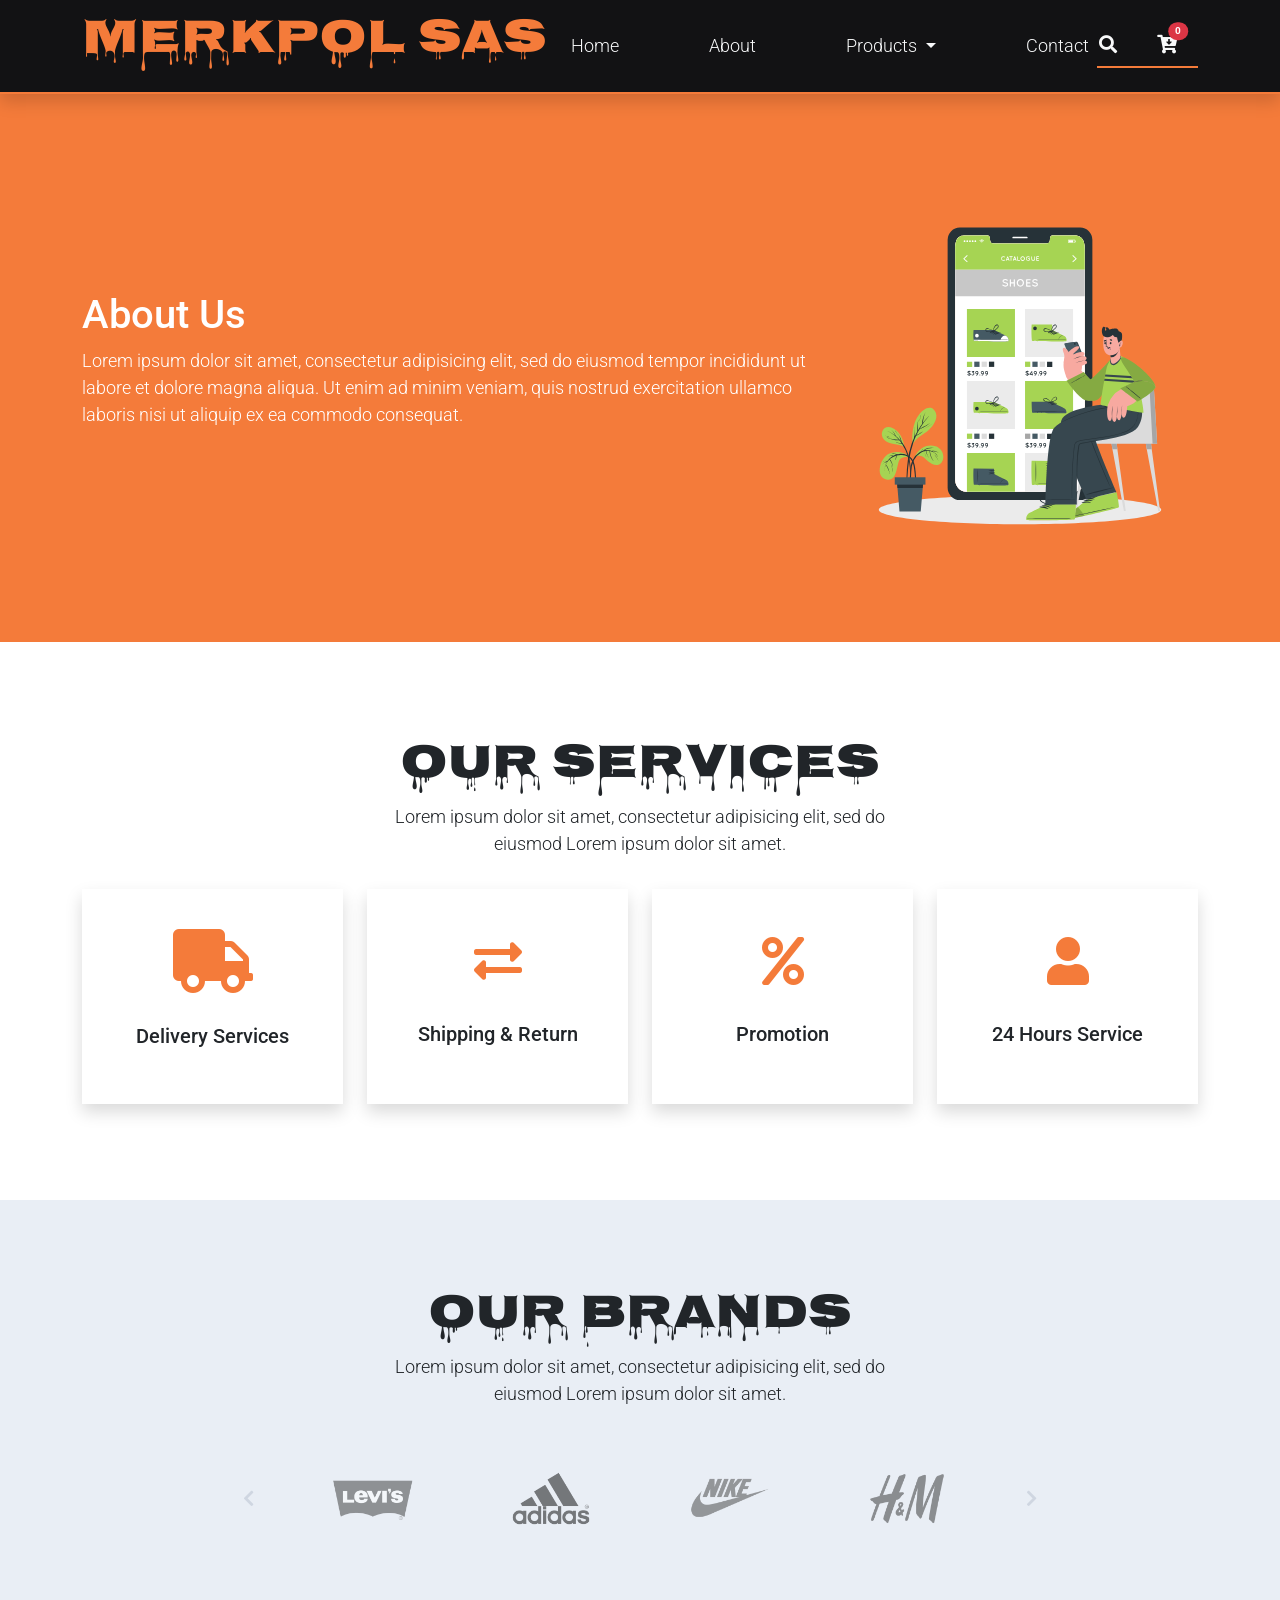
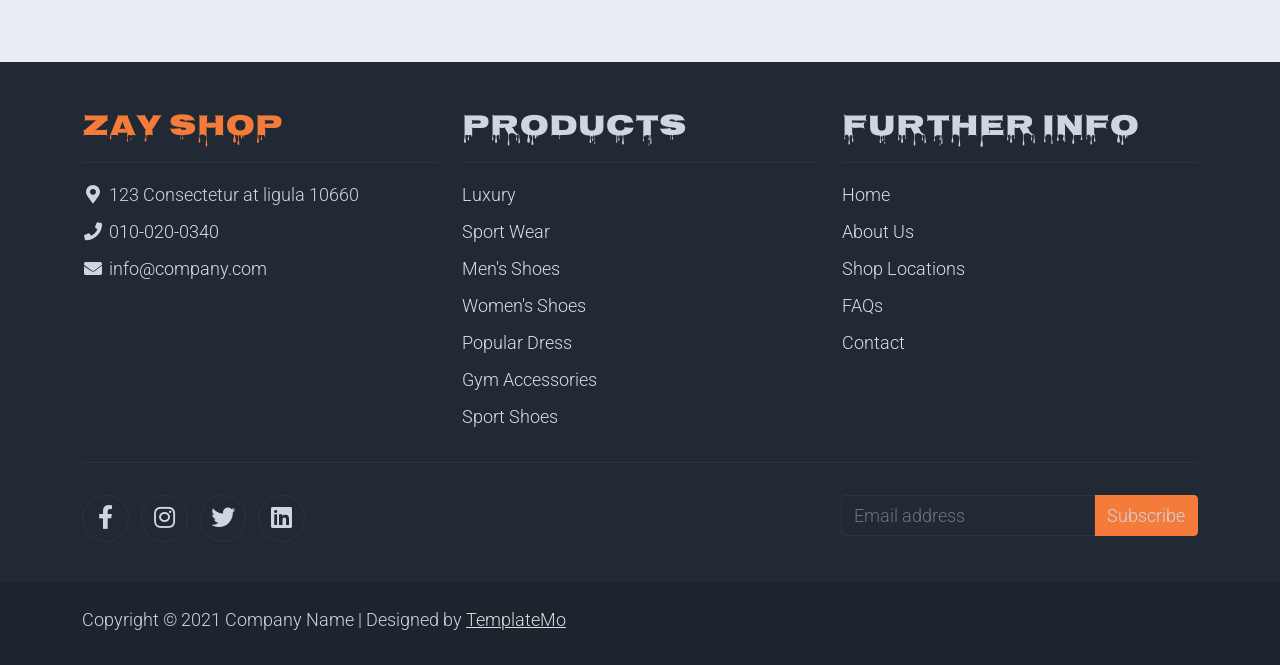
==== commit 3ed769eb: "Mejoras de la pagina" ====
--- a/about.html
+++ b/about.html
@@ -12,6 +12,7 @@
       href="assets/img/logoMerkpol1.png"
     />
     <link rel="stylesheet" href="assets/css/custom.css" />
+    <link rel="stylesheet" href="assets/css/style.css" />
   </head>
 
   <body>
--- a/assets/css/style.css
+++ b/assets/css/style.css
@@ -0,0 +1,116 @@
+@import url('https://fonts.googleapis.com/css2?family=Nosifer&display=swap');
+@import url('https://fonts.googleapis.com/css2?family=Mountains+of+Christmas:wght@400;700&family=Nosifer&display=swap');
+.body {
+    background-color: #0f0f11; /* Un negro/gris muy oscuro, menos cansado que el negro puro */
+    color: #f8f9fa; /* Letras claras para que se lea bien */
+}
+.category-card {
+        transition: transform 0.3s ease, box-shadow 0.3s ease;
+    }
+    /* .category-card:hover {
+        transform: translateY(-8px);
+        box-shadow: 0 1rem 3rem rgba(0,0,0,.1) !important;
+    } */
+    .category-card:hover {
+    transform: translateY(-8px);
+    /* Sombra difusa color naranja corporativo para dar efecto místico */
+    box-shadow: 0 1rem 3rem rgba(244, 123, 58, 0.25) !important;
+    border: 1px solid rgba(244, 123, 58, 0.4);
+}
+    .category-img-container {
+        overflow: hidden;
+        border-radius: 50%;
+        width: 180px;
+        height: 180px;
+        margin: 0 auto;
+    }
+    .category-img-container img {
+        transition: transform 0.5s ease;
+        width: 100%;
+        height: 100%;
+        object-fit: cover;
+    }
+    .category-card:hover .category-img-container .img {
+        transform: scale(1.1);
+    }
+.nosifer-regular {
+  font-family: "Nosifer", sans-serif;
+  font-weight: 400;
+  font-style: normal;
+}
+.henny-penny-regular {
+  font-family: "Henny Penny", system-ui;
+  font-weight: 400;
+  font-style: normal;
+}
+.mountains-of-christmas-regular {
+  font-family: "Mountains of Christmas", serif;
+  font-weight: 400;
+  font-style: normal;
+}
+
+.mountains-of-christmas-bold {
+  font-family: "Mountains of Christmas", serif;
+  font-weight: 700;
+  font-style: normal;
+}
+.h1, .h2, .h3,.navbar-brand, .h1, .h4{
+    font-family: "Nosifer", system-ui !important;
+}
+.halloween-title {
+    font-family: "Nosifer", sans-serif !important;
+    color: #F47B3A;
+    text-shadow: 2px 2px 4px rgba(0, 0, 0, 0.8);
+}
+
+/* style navbar */
+
+/* --- ESTILO DE HALLOWEEN PARA LA BARRA DE NAVEGACIÓN --- */
+
+/* 1. Fondo oscuro elegante y borde inferior con tu naranja corporativo (#F47B3A) */
+.navbar {
+    background-color: #121214 !important;
+    border-bottom: 2px solid #F47B3A !important;
+}
+
+/* 2. Color blanco para los textos del menú (Home, About, Products, Contact) */
+.navbar .navbar-nav .nav-link {
+    color: #f8f9fa !important;
+    transition: color 0.3s ease;
+}
+
+/* 3. Efecto al pasar el cursor sobre los enlaces del menú (se ponen de tu color naranja) */
+.navbar .navbar-nav .nav-link:hover {
+    color: #F47B3A !important;
+}
+
+/* 4. Cambiar el color de los iconos de la derecha (lupa de búsqueda y carrito) a blanco para que resalten */
+.navbar .nav-icon i {
+    color: #f8f9fa !important;
+    transition: color 0.3s ease;
+}
+
+/* 5. Efecto al pasar el cursor sobre los iconos de la derecha */
+.navbar .nav-icon i:hover {
+    color: #F47B3A !important;
+}
+
+/* 6. Estilo para el menú desplegable (Dropdown) de Products para que combine con el fondo oscuro */
+.dropdown-menu {
+    background-color: #1a1a1d !important;
+    border: 1px solid rgba(244, 123, 58, 0.3) !important;
+}
+
+.dropdown-item {
+    color: #f8f9fa !important;
+}
+
+.dropdown-item:hover {
+    background-color: #F47B3A !important;
+    color: #ffffff !important;
+}
+
+.dropdown-divider {
+    border-color: rgba(255, 255, 255, 0.1) !important;
+}
+
